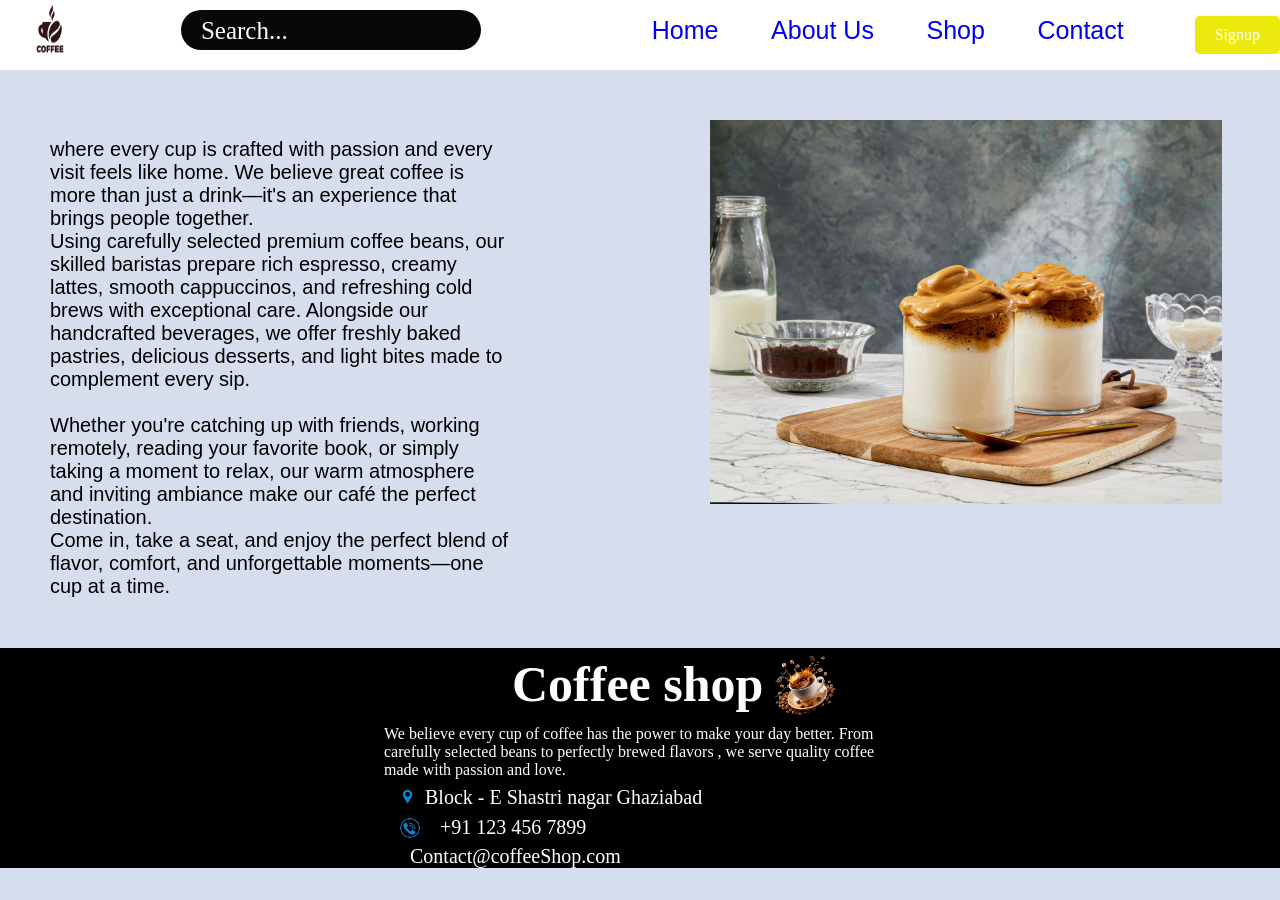
==== Coffee/about.html @ fdc79697 "Initial commit" ====
<!DOCTYPE html>
<html lang="en">
<head>
  <meta charset="UTF-8">
  <meta name="viewport" content="width=device-width, initial-scale=1.0">
  <title>About</title>
  <link rel="stylesheet" href="about.css">
</head>
<body>
    
      <header>

      <div class="nav_bar">
        <div class="logo">
          <img src="/coffee-logo-removebg-preview.png" alt="Logo">
        </div>

        <div class="search_bar">
          <p class="search_text">Search...</p>
        </div>

        <div class="nav_address">
          <p class="nav_link border"><a href="index.html">Home</a></p>
          <p class="nav_link border"><a href="about.html">About Us</a></p>
          <p class="nav_link border"><a href="shop.html">Shop</a></p>
          <p class="nav_link border"><a href="contact.html">Contact</a></p>
        </div>

            <div>
              <a href="signup.html" class="signup_btn">Signup</a>
            </div> 
      </div>

      
        <img class="img" src="/Dalgona_coffee.jpg" alt="">
        
        <p class="text_On_img"> 
         where every cup is crafted with passion and every visit feels like home. We believe great coffee is more than just a drink—it's an experience that brings people together.<br>Using carefully selected premium coffee beans, our skilled baristas prepare rich espresso, creamy lattes, smooth cappuccinos, and refreshing cold brews with exceptional care. Alongside our handcrafted beverages, we offer freshly baked pastries, delicious desserts, and light bites made to complement every sip.
        <br><br>
        Whether you're catching up with friends, working remotely, reading your favorite book, or simply taking a moment to relax, our warm atmosphere and inviting ambiance make our café the perfect destination.
        <br>
        Come in, take a seat, and enjoy the perfect blend of flavor, comfort, and unforgettable moments—one cup at a time.</p>
      
    </header>


    <footer>
      <div class="text_section">
        <p class="Coffeeshop_tital">Coffee shop</p>
        <img  class="coffee_pic" src="/coffee_pic-removebg-preview.png" alt="coffee_img">
      </div>

       <p class="text_area">We believe every cup of coffee has the power to make your day better. From carefully selected beans to perfectly brewed flavors , we serve quality coffee made with passion and love.</p>
      
      <div class="location">
        <img class="location_icon" src="/location_icon-removebg-preview (1).png" alt="location icon">
        <p class="location_add">Block - E Shastri nagar Ghaziabad</p>
      </div>

      <div class="contact">
        <img class="contact_symbol" src="/contect_symbol-removebg-preview.png" alt="contect_img">
        <p class="contact_no">+91 123 456 7899</p>
      </div>

      <div class="contact_Email">
         <i class="fa-regular fa-envelope"></i> 
        <p class="E-mail">Contact@coffeeShop.com</p>
      </div>

      <div class="icon_box">
        <i class="fa-brands fa-facebook"></i>
        <i class="fa-brands fa-instagram"></i>
        <i class="fa-brands fa-square-twitter"></i>
        <i class="fa-brands fa-x-twitter"></i>
      </div>

    </footer>



</body>
</html>
---- Coffee/about.css ----
*{
    margin: 0;
    padding: 0;
    box-sizing: border-box;
}
body{
   background-color: rgb(214, 222, 238); 
}
.nav_bar{
    height: 70px;
    width: 100%;
    background-color:white;
    align-items: center;
    justify-content: space-between;
    display: flex;
    cursor: pointer;
}
img{
    height: 80px;
    width: 80px;
    margin-left: 10px;
    margin-top: -5px;
}
.nav_address{
    display: flex;
    justify-content: space-between;
    display: flex;
    align-items: center;
    margin-left: 100px;
    margin-top: -50px;
    width: 40%;
}
.nav_link{
    color: black;
    font-size: 25px;
    margin-left: 20px;
    margin-right: 20px;
    font-family: 'Segoe UI', Tahoma, Geneva, Verdana, sans-serif;
    margin-top: 40px;
}
.signup_btn{
  display: inline-block;
  padding: 10px 20px;
  background-color: #ece90c;
  color: white;
  text-decoration: none;
  border-radius: 5px;
  text-align: center;
}

.signup_btn:hover {
  background-color: #0056b3;
}

.border:hover{
    background-color: black;
    color: white;
    border-radius: 20px;
}
.first_img{
    height: 100%;
    width: 100%;
    object-fit: cover;
    margin: 0px;
}
p{
    color: black;
    font-size: 20px;
    margin-left: 10px;
    margin-top: 7px;
}
a {
    text-decoration: none;
}
a:hover{
  color: white;
}
.search_bar{
    height: 40px;
    width: 300px;
    border-radius: 20px;
    background-color: rgb(8, 8, 8);
    border-color: black;
    margin-left: 40px;
    margin-top: -10px;
}
.search_text{
    color: white;
    font-size: 25px;
    margin-left: 20px;
    margin-top: 7px;
}

.img{
  height: 40%;
  width: 40%;
  margin-left: 710px;
  margin-top: 50px;
  background-repeat: no-repeat;
}
.text_On_img{
  margin-top: -370px;
  color: rgb(0, 0, 0);
  margin-right: 770px;
  margin-left: 50px;
  font-size: 20px;
  font-family:'Gill Sans', 'Gill Sans MT', Calibri, 'Trebuchet MS', sans-serif;
}
footer{
    background-color: black;
    margin-top: 50px;
}
.Coffeeshop_tital{
    color: white;
    font-size: 50px;
    font-weight: bold;
    margin-left: 40%;
}
.text_section{
    display: flex;
}
.coffee_pic{
    height: 5%;
    width: 5%;
    margin-top: 6px;
}
.text_area{
    color: white;
    margin-left: 30%;
    margin-right: 30%;
    font-size: 16px;
}
.location{
    color: white;
    display: flex;
    margin-left: 390px;
}
.location_add{
    color: white;
}
.location_icon{
    height: 15px;
    width: 15px;
    margin-top: 10px;
}
.contact{
    display: flex;
    margin-left: 380px;
}
.contact_no{
    color: white;
    
}
.contact_symbol{
    height: 40px;
    width: 40px;
    margin-top: -1px;
}
.contact_Email{
    color: white;
    display: flex;
    margin-left: 400px;

}
.E-mail{
    color: white;
    margin-top: -3px;
}
.icon_box{
    color: white;
    margin-left: 400px;
    justify-content: space-evenly;
    margin-top: 10px;
}
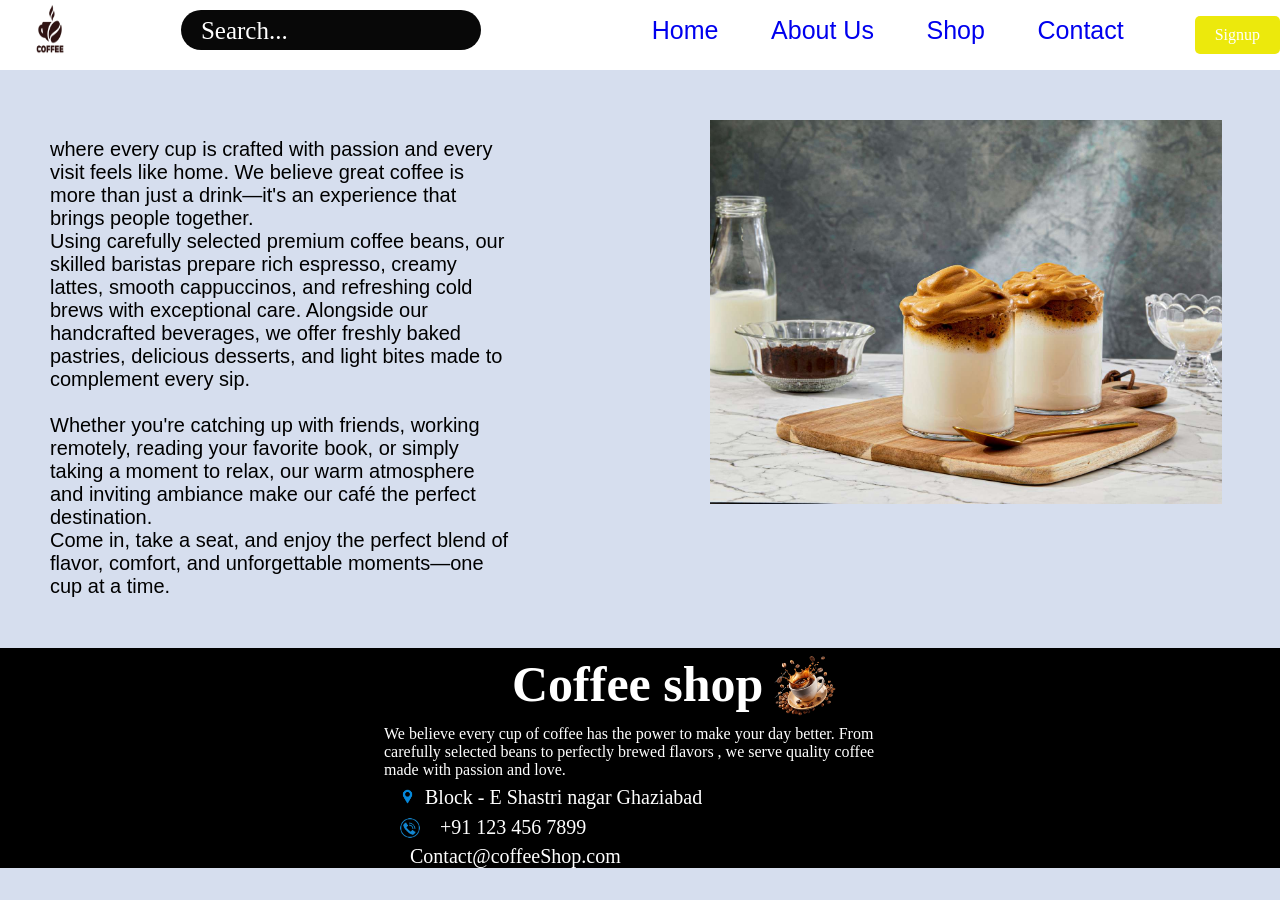
==== commit b454b562: "Update coffee website and organize image" ====
--- a/Coffee/about.html
+++ b/Coffee/about.html
@@ -12,7 +12,7 @@
 
       <div class="nav_bar">
         <div class="logo">
-          <img src="/coffee-logo-removebg-preview.png" alt="Logo">
+          <img src="../images/coffee-logo-removebg-preview.png" alt="Logo">
         </div>
 
         <div class="search_bar">
@@ -31,8 +31,7 @@
             </div> 
       </div>
 
-      
-        <img class="img" src="/Dalgona_coffee.jpg" alt="">
+        <img class="img" src="../images/Dalgona_coffee.jpg" alt="">
         
         <p class="text_On_img"> 
          where every cup is crafted with passion and every visit feels like home. We believe great coffee is more than just a drink—it's an experience that brings people together.<br>Using carefully selected premium coffee beans, our skilled baristas prepare rich espresso, creamy lattes, smooth cappuccinos, and refreshing cold brews with exceptional care. Alongside our handcrafted beverages, we offer freshly baked pastries, delicious desserts, and light bites made to complement every sip.
@@ -47,18 +46,18 @@
     <footer>
       <div class="text_section">
         <p class="Coffeeshop_tital">Coffee shop</p>
-        <img  class="coffee_pic" src="/coffee_pic-removebg-preview.png" alt="coffee_img">
+        <img  class="coffee_pic" src="../images/coffee_pic-removebg-preview.png" alt="coffee_img">
       </div>
 
        <p class="text_area">We believe every cup of coffee has the power to make your day better. From carefully selected beans to perfectly brewed flavors , we serve quality coffee made with passion and love.</p>
       
       <div class="location">
-        <img class="location_icon" src="/location_icon-removebg-preview (1).png" alt="location icon">
+        <img class="location_icon" src="../images/location_icon-removebg-preview (1).png" alt="location icon">
         <p class="location_add">Block - E Shastri nagar Ghaziabad</p>
       </div>
 
       <div class="contact">
-        <img class="contact_symbol" src="/contect_symbol-removebg-preview.png" alt="contect_img">
+        <img class="contact_symbol" src="../images/contect_symbol-removebg-preview.png" alt="contect_img">
         <p class="contact_no">+91 123 456 7899</p>
       </div>
 
@@ -76,7 +75,5 @@
 
     </footer>
 
-
-
 </body>
 </html>
--- a/Coffee/about.css
+++ b/Coffee/about.css
@@ -47,7 +47,6 @@
   border-radius: 5px;
   text-align: center;
 }
-
 .signup_btn:hover {
   background-color: #0056b3;
 }
@@ -90,7 +89,6 @@
     margin-left: 20px;
     margin-top: 7px;
 }
-
 .img{
   height: 40%;
   width: 40%;
